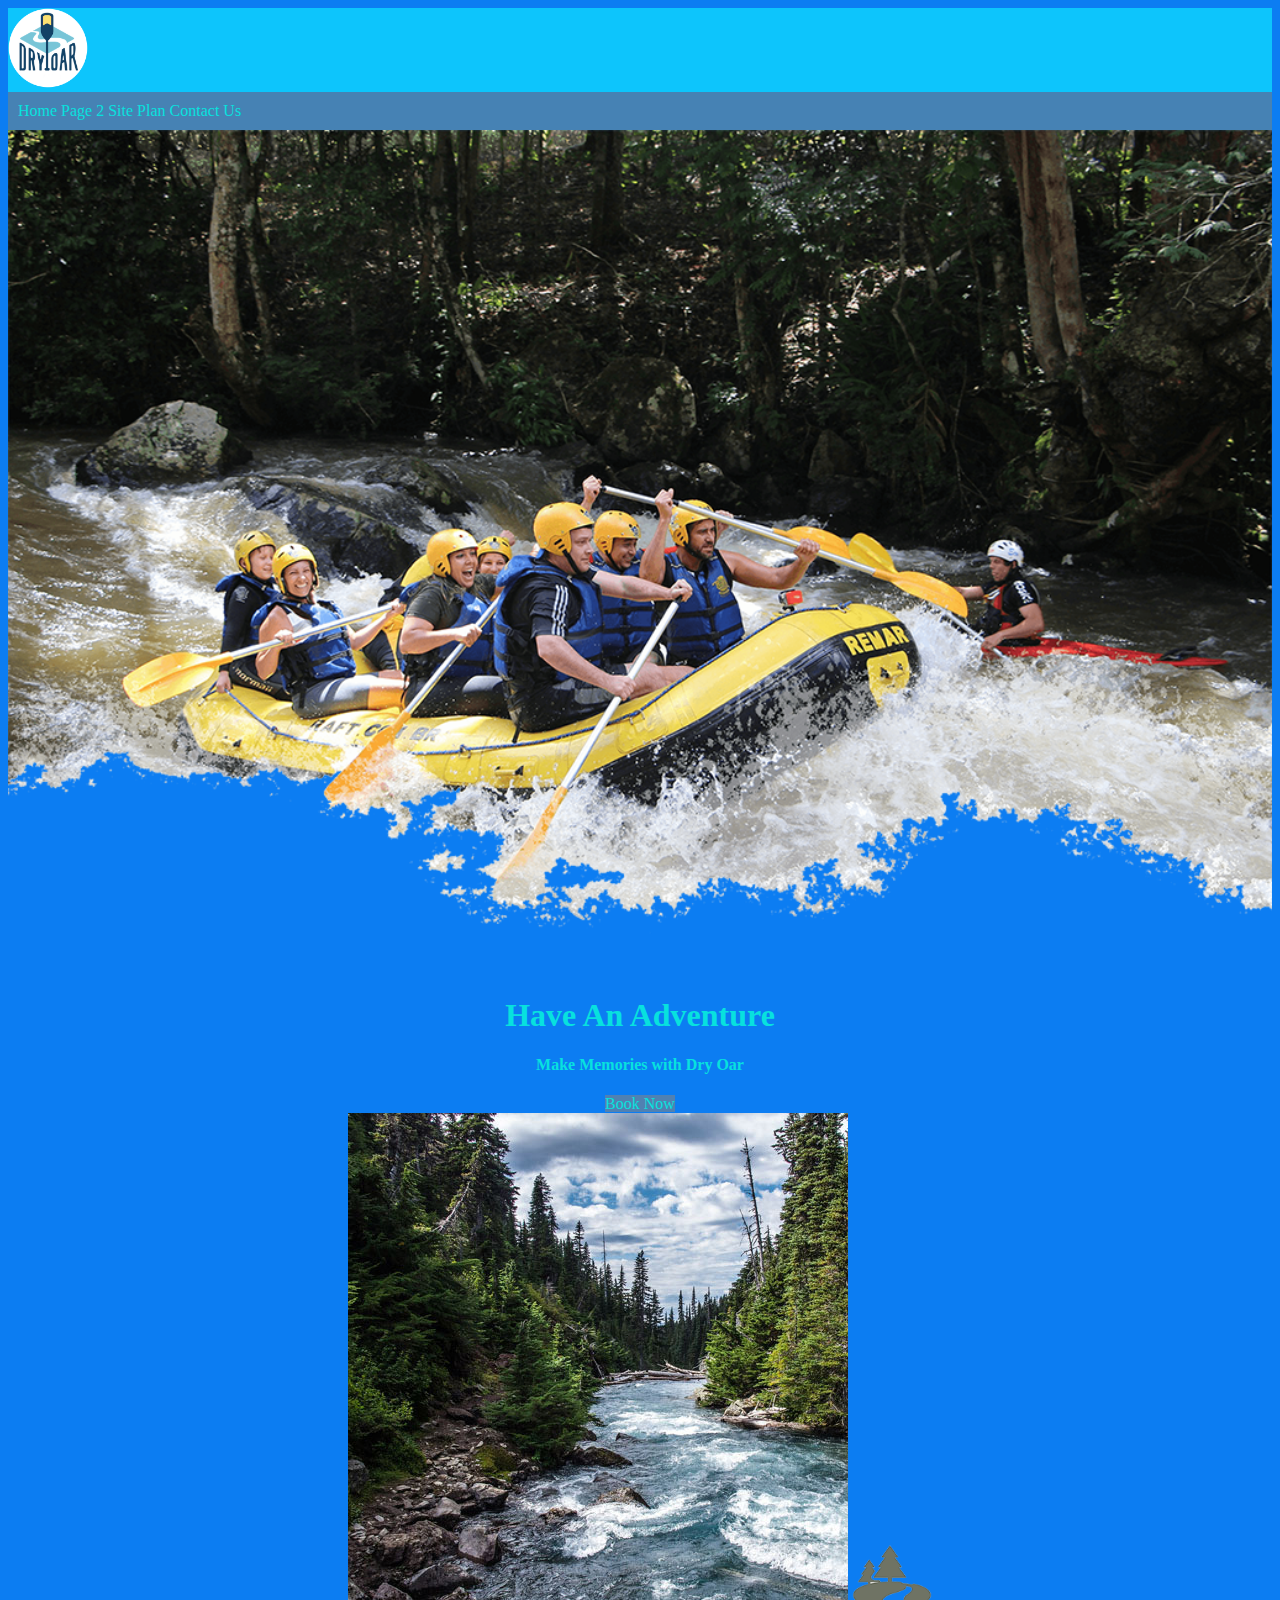
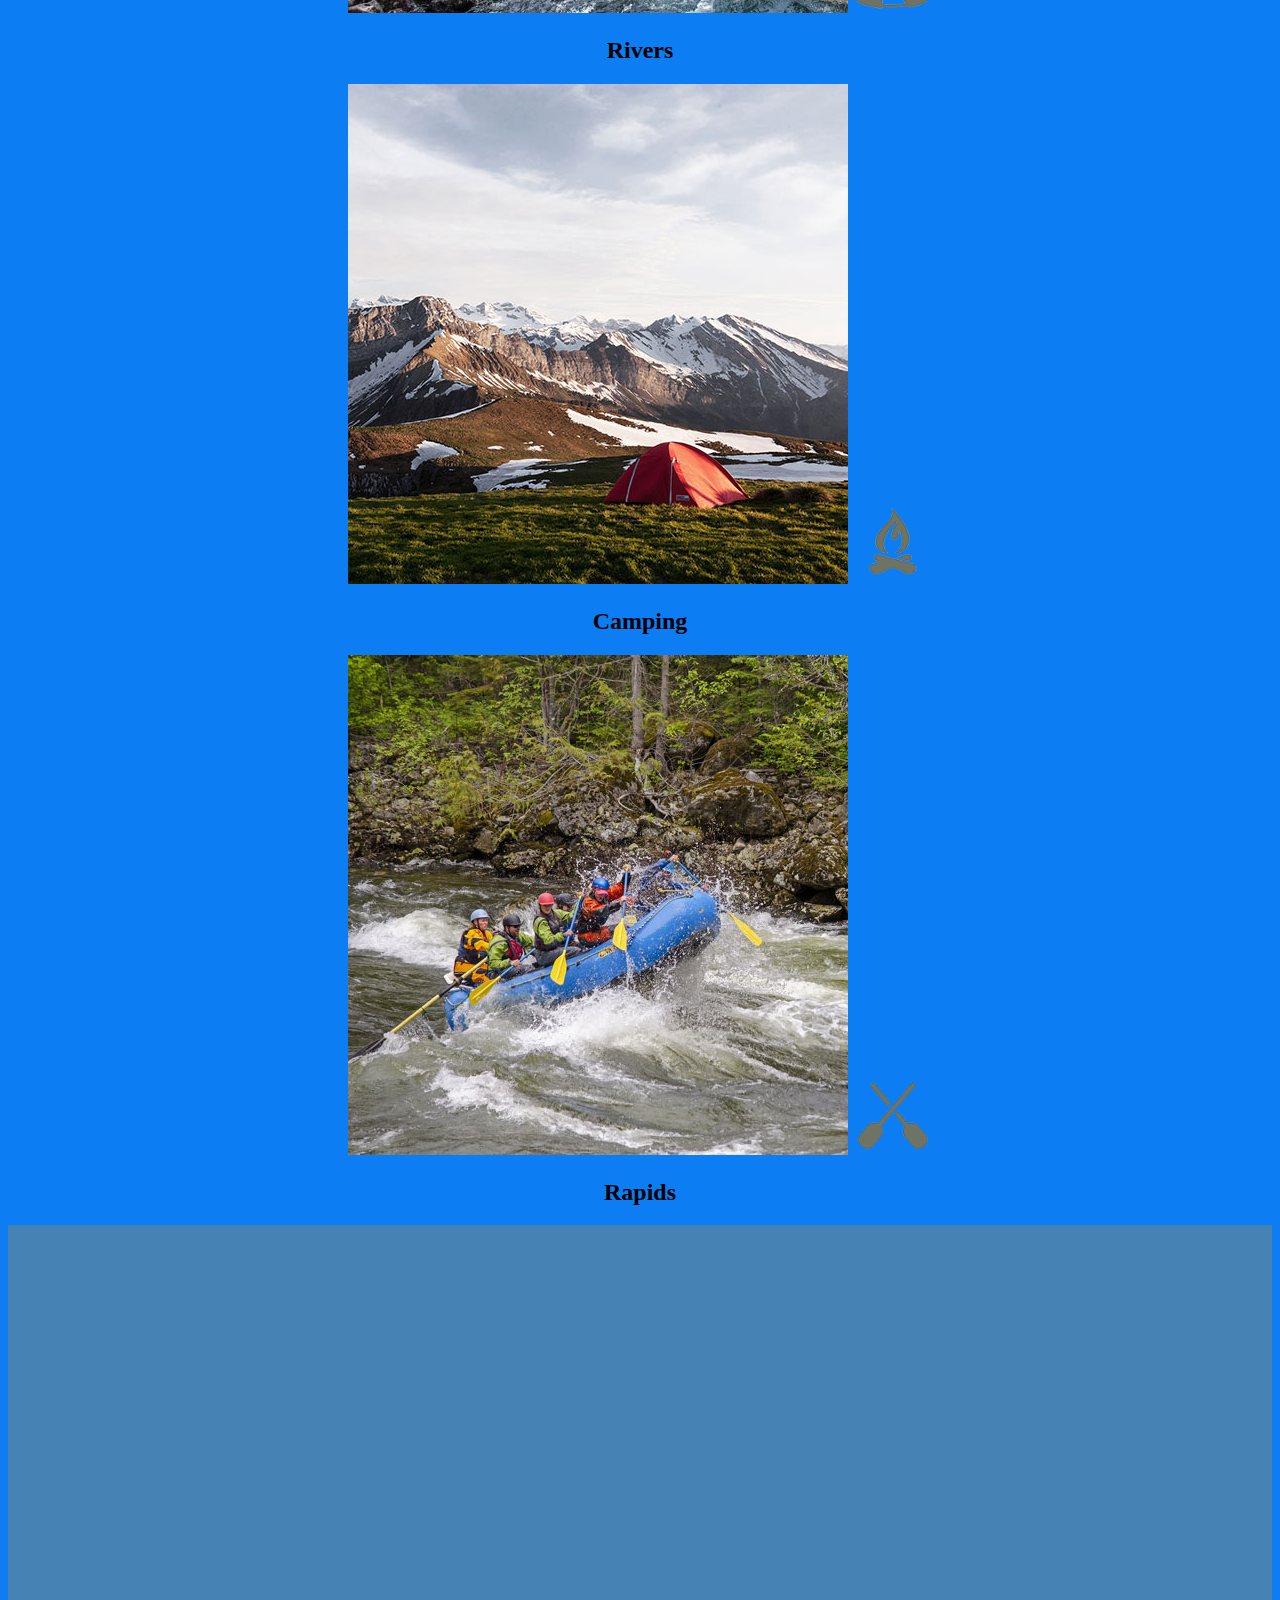
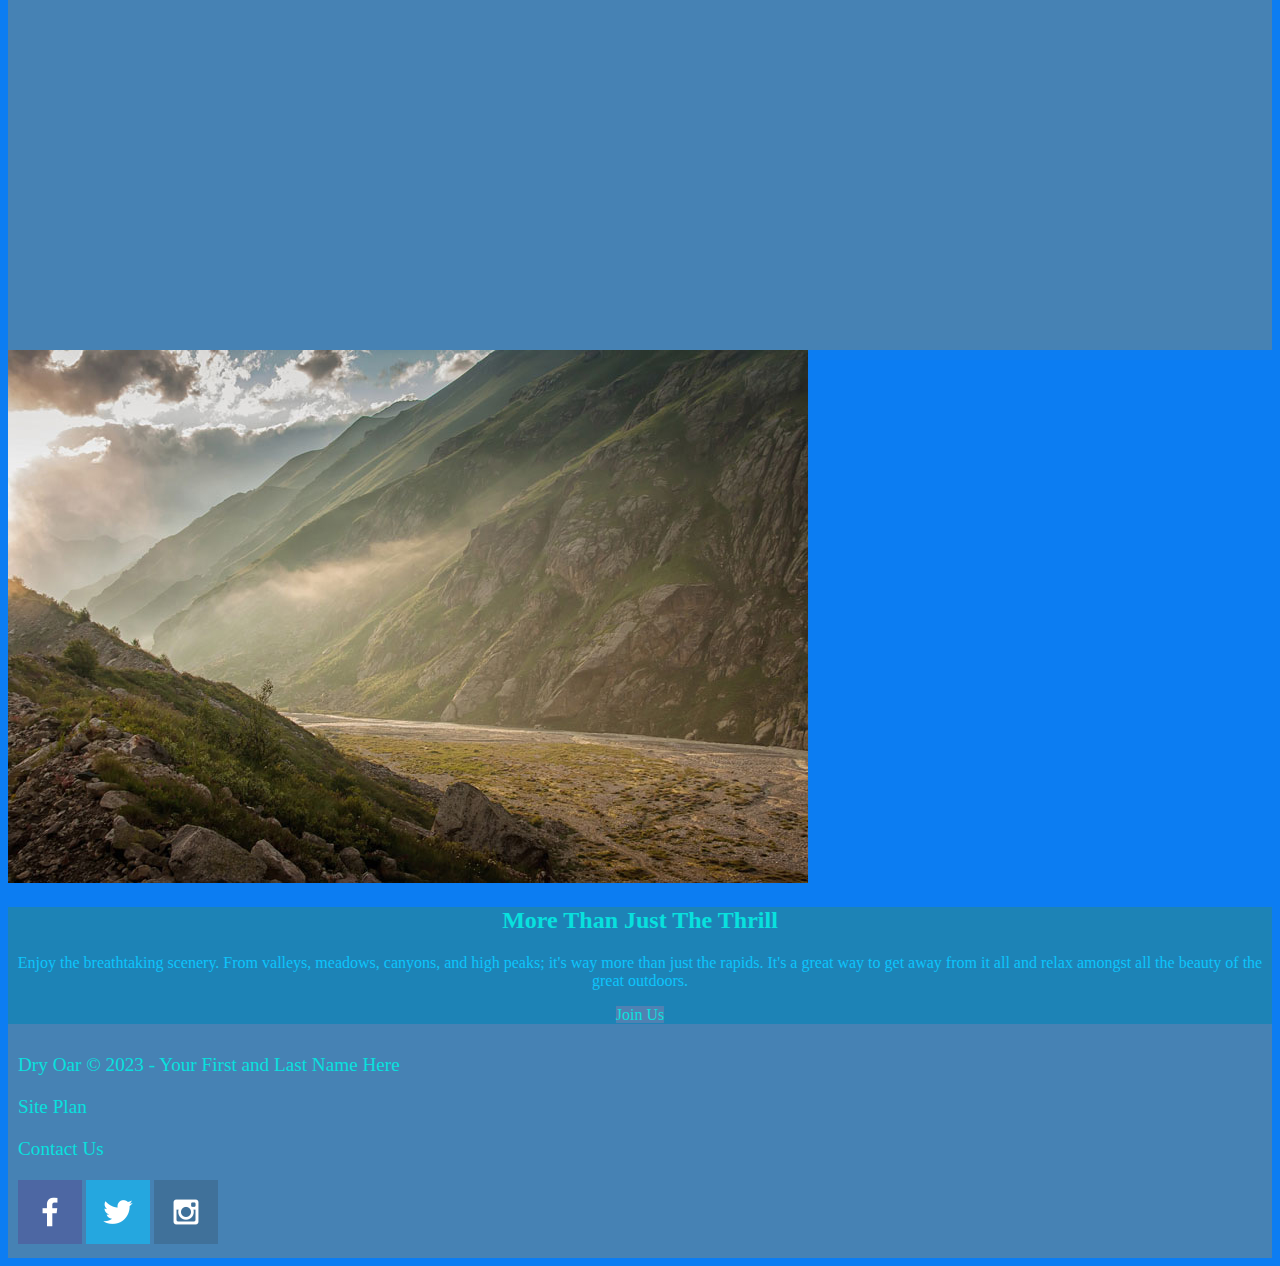
==== wwr/index.html @ 7f78e678 "push" ====
<!DOCTYPE html>
<html lang="en">
<head>
    <meta charset="UTF-8">
    <meta name="viewport" content="width=device-width, initial-scale=1.0">
    <link rel="stylesheet" href="styles/style.css">
    <title>Idaho Whitewater Rafting | Home</title>
</head>
<body>
 <div id="content">
    <header>
        <a id="logo_link" href="index.html">
            <img class="logo" src="images/logo.png" alt="Dry Oar Logo">
        </a>
        <nav>
            <a href="index.html">Home</a>
            <a href="#">Page 2</a>
            <a href="site-plan-rafting.html">Site Plan</a>
            <a href="contactus.html">Contact Us</a>
        </nav>
    </header>
     <div id = "hero">
         <div id = "hero-box">
             <img id="hero-img" src="images/hero.png" alt="People enjoying rafting">

        </div>
         <section id ="hero-msg">
            <h1 class="home-title">Have An Adventure</h1>
            <h4>Make Memories with Dry Oar</h4>
            <div class="button-box">
             <a class ="book" href="contactus.html">Book Now</a>
            </div>
         </section>
    </div>

    <main class="home-grid">
        <section class="rivers-card">
            <img class="card-img" src="images/rivers.jpg" alt="river in forest">
            <img class="icon" src="images/river_icon.png" alt="river icon">
            <h2>Rivers</h2>
        </section>
        <section class="camping-card">
            <img class="card-img" src="images/camping.jpg" alt="tent in mountains">
            <img class="icon" src="images/fire_icon.png" alt="fire icon">
            <h2>Camping</h2>
        </section>
        <section class="rapids-card">
            <img class="card-img" src="images/rapids.jpg" alt="rafting boat">
            <img class="icon" src="images/oars.png" alt="oars icon">
            <h2>Rapids</h2>
        </section>
        <div id="background"></div>
        <img class="mountains" src="images/mountains.jpg" alt="Misty mountains">
        <section class="msg">
            <h2>More Than Just The Thrill</h2>
            <p>Enjoy the breathtaking scenery. From valleys, meadows, canyons, and high peaks; it's way more than just the rapids. It's a great way to get away from it all and relax amongst all the beauty of the great outdoors. </p>
            <a class='join' href="rivers.html">Join Us</a>
        </section>
    </main>

    <footer>
        <p>Dry Oar &copy; 2023 - Your First and Last Name Here</p>
        <p><a href="site-plan-rafting.html">Site Plan</a></p>
        <p><a href="contactus.html">Contact Us</a></p>
        <div class="social">
            <a href="https://facebook.com" target=""_blank>
                <img src="images/facebook.png" alt="fb icon">
            </a>
            <a href="https://twitter.com">
                <img src="images/twitter.png" alt="twitter icon">
            </a>
            <a href="https://instagram.com">
                <img src="images/instagram.png" alt="instagram icon">
            </a>
        </div>
    </footer>
  </div>
</body>

</html>
---- wwr/styles/style.css ----
nav, footer{
    background-color: steelblue;
    color: white;
    padding: 10px;
}

footer p {
    font-size: 1.2em;
    margin: 20px auto;
    background-color: steelblue;
}
footer{
    color: #08e1de;
}
footer a{
    color: #08e1de;
}
footer a:hover{
    color: #08e1de;
}
footer a{
    text-decoration: none;
}
footer p a:hover{
    text-decoration: underline;
}

a:hover {
    background-color: white;
    color: steelblue;
}

#content{
    max-width: 1600px;
    margin: 0 auto;
}

nav a{
text-align: center;
color: #08e1de;
}

#hero-msg h1, #hero-msg h4{
    text-align: center;
}
#hero-img{
    width:100%
}
.button-box{
    text-align: center;
}

main section{
    text-align: center;
}
#background{
    height:725px;
    background-color: steelblue;
}


body{
    background-color: #0C7DF2;
}

header{
    background-color: #0DC5FC;
}
nav a:hover{
    background-color: #0DC5FC;
    color: #08e1de;
}
.book, .join{
    background-color: #5081b2;
    color: #08e1de;
    text-decoration: none;
}
.book:hover, .join:hover{
    background-color: #0DC5FC;
    color: #08e1de;
}
.msg{
    background-color: #1d83b6;
}
.home-title{
    color: #08e1de;
}
h4{
    color: #08e1de;
}
.msg h2{
    color: #08e1de;
}
.msg p{
    color: #0DC5FC;
}
.logo{
    width: 80px;
}
.icon{
    width: 80px;
}
nav a {
    text-decoration: none;
}
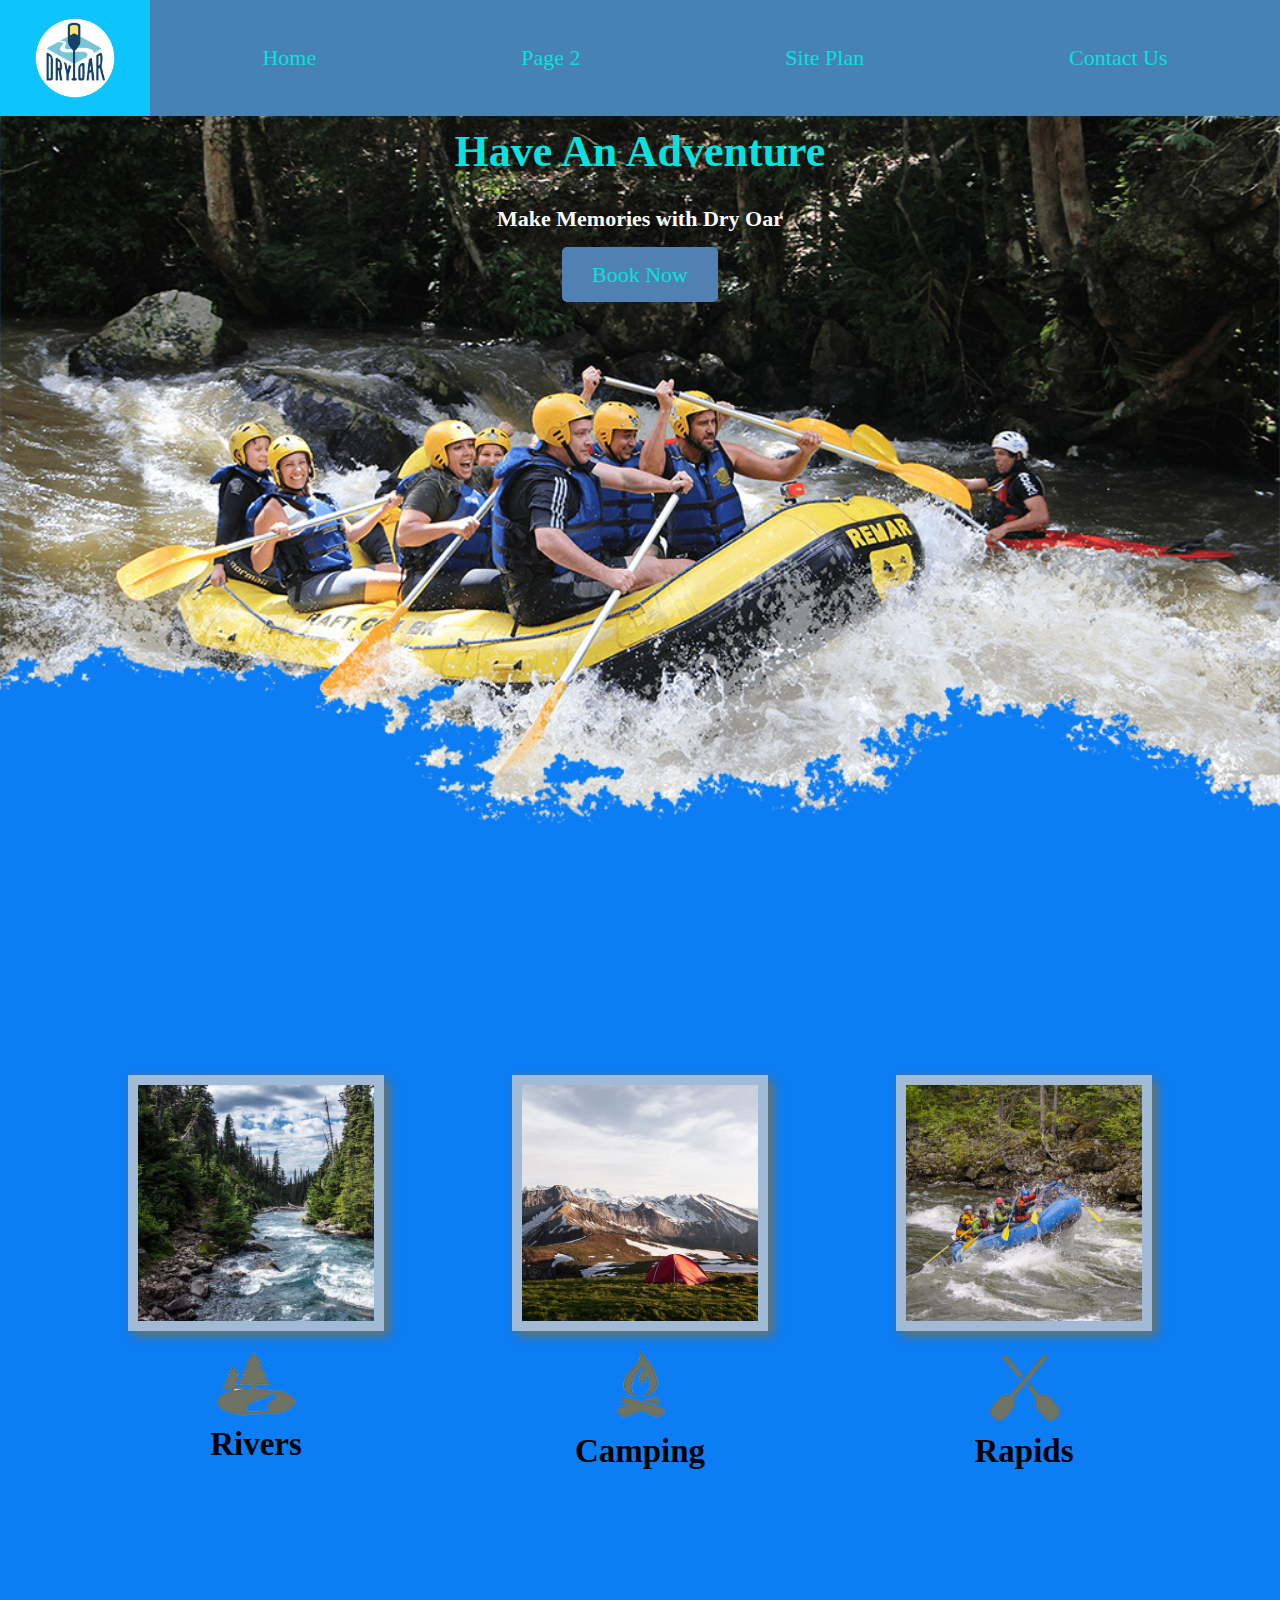
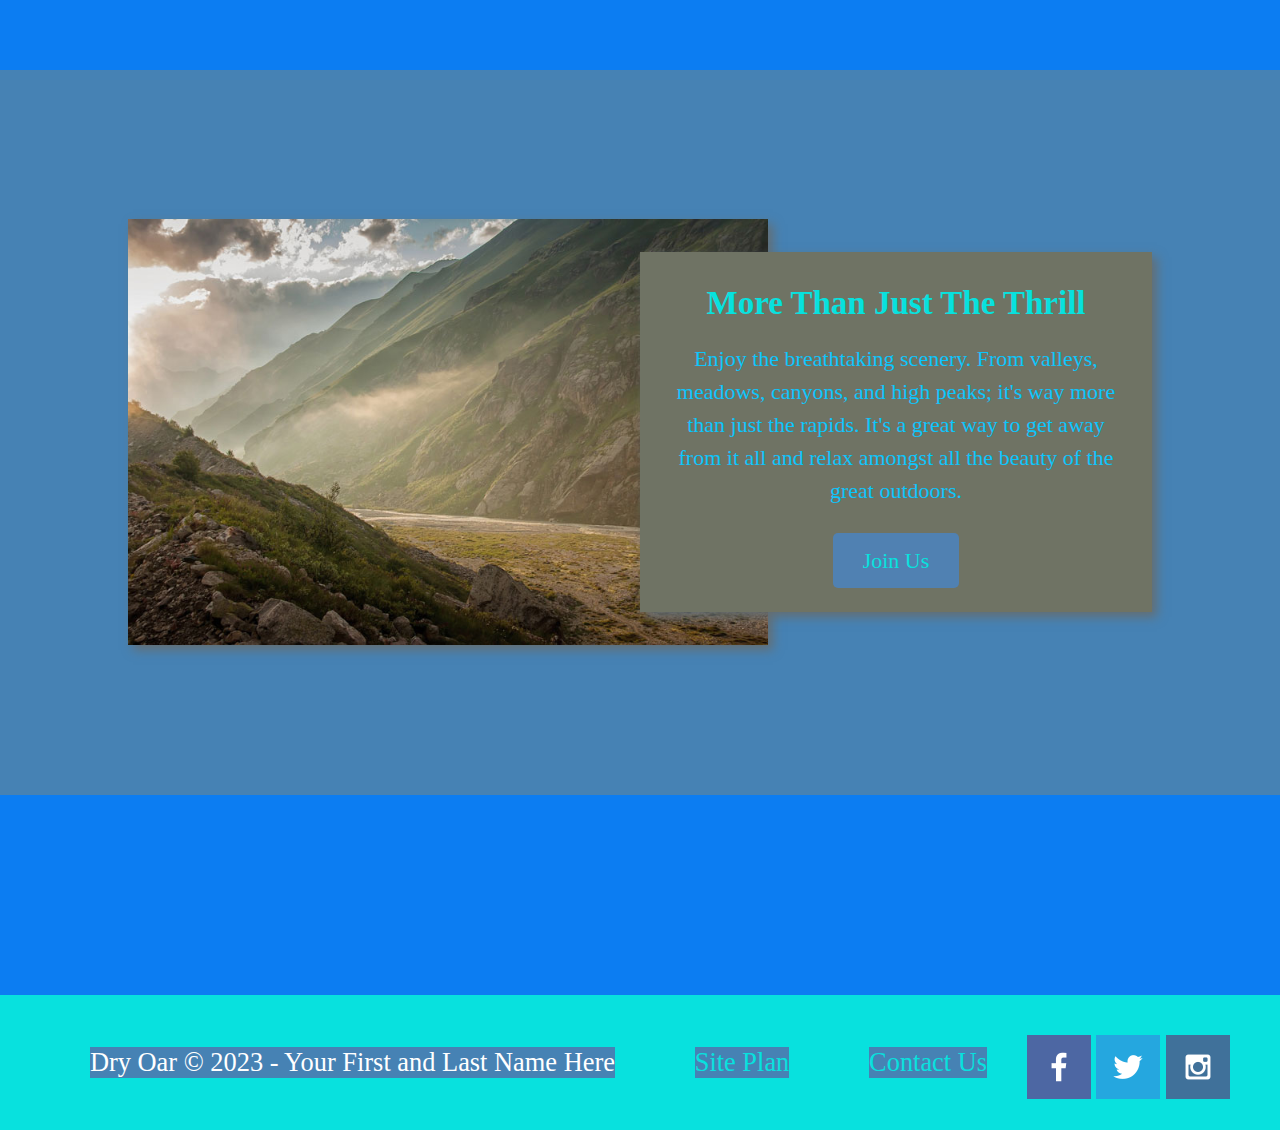
==== commit f8c78688: "push" ====
--- a/wwr/index.html
+++ b/wwr/index.html
@@ -28,7 +28,7 @@
             <h1 class="home-title">Have An Adventure</h1>
             <h4>Make Memories with Dry Oar</h4>
             <div class="button-box">
-             <a class ="book" href="contactus.html">Book Now</a>
+             <a class ="book" href="rates.html">Book Now</a>
             </div>
          </section>
     </div>
@@ -63,7 +63,7 @@
         <p><a href="site-plan-rafting.html">Site Plan</a></p>
         <p><a href="contactus.html">Contact Us</a></p>
         <div class="social">
-            <a href="https://facebook.com" target=""_blank>
+            <a href="https://facebook.com" target="_blank">
                 <img src="images/facebook.png" alt="fb icon">
             </a>
             <a href="https://twitter.com">
--- a/wwr/styles/style.css
+++ b/wwr/styles/style.css
@@ -1,3 +1,4 @@
+
 nav, footer{
     background-color: steelblue;
     color: white;
@@ -10,7 +11,12 @@
     background-color: steelblue;
 }
 footer{
-    color: #08e1de;
+    background-color: #08e1de;
+    padding: 25px 50px;
+    margin-top: 200px;
+    display: flex;
+    justify-content: space-around;
+    align-items: center;
 }
 footer a{
     color: #08e1de;
@@ -23,6 +29,9 @@
 }
 footer p a:hover{
     text-decoration: underline;
+}
+footer .social img {
+    padding-top: 15px;
 }
 
 a:hover {
@@ -38,42 +47,87 @@
 nav a{
 text-align: center;
 color: #08e1de;
-}
-
+text-decoration: none;
+padding: 35px;
+}
+#hero{
+display: grid;
+grid-template-columns: 1fr 3fr 1fr;
+margin-top: -100px;
+}
 #hero-msg h1, #hero-msg h4{
     text-align: center;
 }
 #hero-img{
     width:100%
 }
+#hero-box {
+    grid-column: 1/4;
+    grid-row: 1/3;
+    z-index: -1;
+}
+#hero-msg h4 {
+    color: white;
+}
+#hero-msg {
+    grid-column: 2/3;
+    grid-row: 1/2;
+    margin-top: 100px;
+}
+#logo_link{
+    padding-top: 5px;
+    justify-self: center;
+    align-self: center;
+}
 .button-box{
     text-align: center;
 }
 
 main section{
     text-align: center;
+}
+main section img{
+    box-sizing: border-box;
 }
 #background{
     height:725px;
     background-color: steelblue;
+    grid-column: 1/11;
+    grid-row: 4/9;
 }
 
 
 body{
     background-color: #0C7DF2;
+    font-family: 'raleway','mooli';
+    font-size: 22px;
+    margin:0;
+    padding:0;
 }
 
 header{
     background-color: #0DC5FC;
+    display: grid;
+    grid-template-columns: 150px auto;
 }
 nav a:hover{
     background-color: #0DC5FC;
     color: #08e1de;
 }
+nav a {
+    text-decoration: none;
+}
+nav {
+    display: flex;
+    justify-content: space-around;
+}
 .book, .join{
     background-color: #5081b2;
     color: #08e1de;
     text-decoration: none;
+    padding:15px 30px;
+    margin-top: 50px;
+    border-radius: 5px;
 }
 .book:hover, .join:hover{
     background-color: #0DC5FC;
@@ -84,22 +138,120 @@
 }
 .home-title{
     color: #08e1de;
+    font-family: 'Raleway', 'mooli';
+    font-size: 2em;
+    margin-top: 10px;
+}
+.home-grid{
+    display: grid;
+    grid-template-columns: 1fr 1fr 1fr 1fr 1fr 1fr 1fr 1fr 1fr 1fr;
+}
+.rivers-card{
+    width: 100%;
+    grid-column: 2/4;
+    grid-row: 2/3;
+}
+.camping-card{
+    width: 100%;
+    grid-column: 5/7;
+    grid-row: 2/3;
+}
+.rapids-card{
+    width: 100%;
+    grid-column: 8/10;
+    grid-row: 2/3;
+}
+.mountains{
+    width: 100%;
+    grid-column: 2/7;
+    grid-row: 5/8;
+    box-shadow: 5px 5px 10px #646e73;
+}
+h2{
+    margin:0;
 }
 h4{
     color: #08e1de;
+}
+
+.msg {
+    background-color: #6f7364;
+    line-height: 1.5em;
+    padding: 35px;
+    grid-column: 6/10;
+    grid-row: 6/7;
+    box-shadow: 5px 5px 10px #646e73;
 }
 .msg h2{
     color: #08e1de;
 }
 .msg p{
     color: #0DC5FC;
+    padding-bottom: 15px;
 }
 .logo{
     width: 80px;
 }
 .icon{
     width: 80px;
-}
-nav a {
-    text-decoration: none;
+    padding-top: 10px;
+}
+
+.rivers-card, .camping-card, .rapids-card{
+    margin: 200px 0;
+}
+.card-img{
+    border: 10px solid #a1bad6;
+    transition: transform .5s;
+    box-shadow: 5px 5px 10px #6f7364;
+}
+.card-img, .mountains {
+    width: 100%;
+}
+.card-img:hover {
+    opacity: .6;
+    transform: scale(1.1);
+}
+
+
+@media screen and (max-width: 900px) {
+    #hero, .home-grid {
+        display: block;
+        height: auto;
+    }
+    nav, footer {
+        flex-direction: column;
+    }
+    nav a {
+        display: block;
+        padding: 15px;
+    }
+    #hero {
+        margin-top: 0;
+    }
+    #hero-msg {
+        margin-top: 0;
+    }
+    #hero-msg h4 {
+        display: none;
+    }
+    .home-title {
+        font-size: 25px;
+        color: #6f7364;
+    }
+    .rivers-card, .camping-card, .rapids-card { 
+        margin: 50px auto;
+        width: 60%;
+    }
+    #background {
+        display: none;
+    }
+    .mountains, .msg {
+        width: 80%;
+        display: block;
+        margin: 0 auto;
+    }
+    footer {
+        margin-top: 25px;
+    }
 }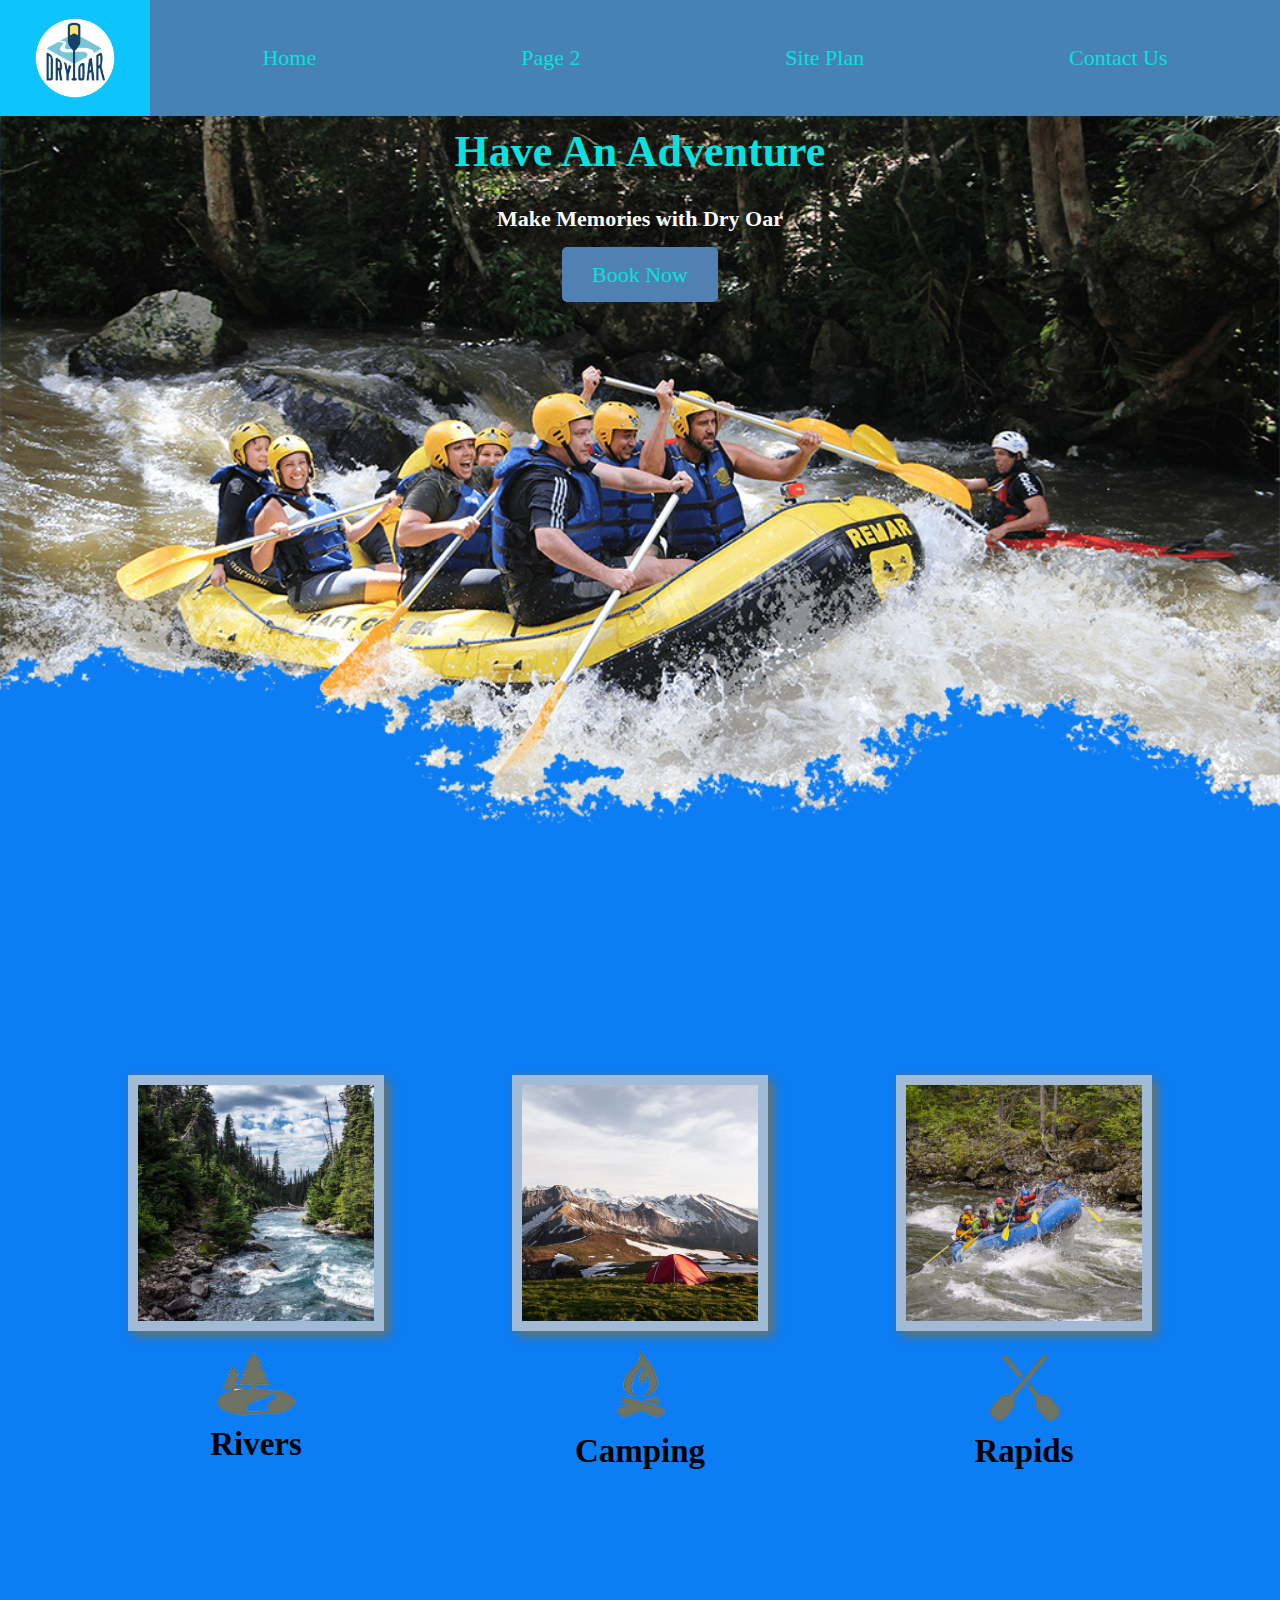
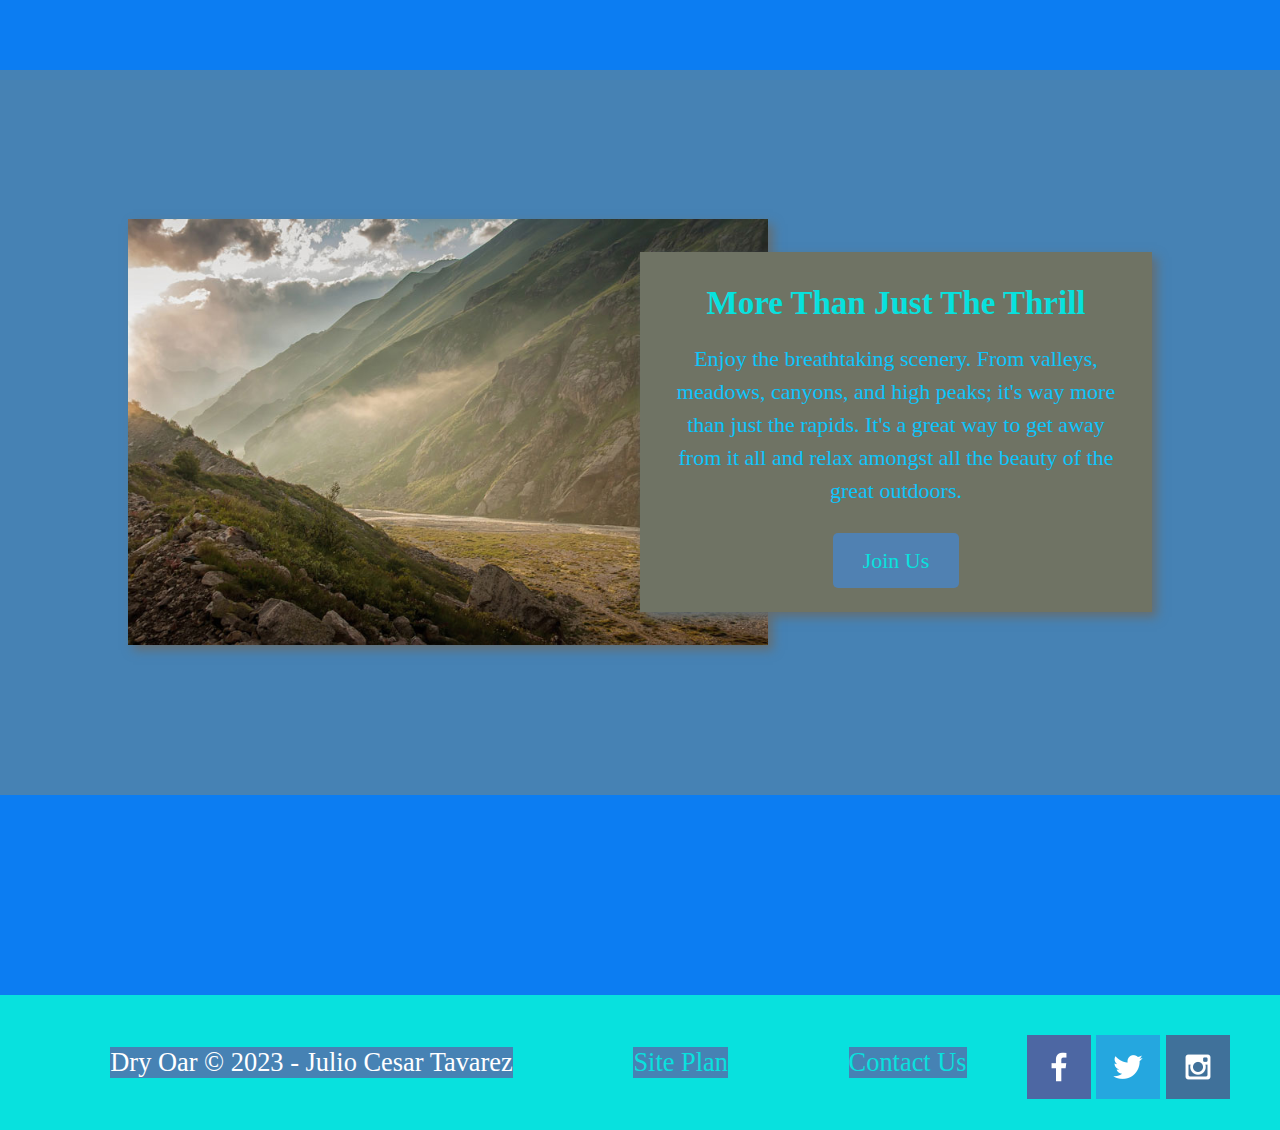
==== commit 19a5f396: "push" ====
--- a/wwr/index.html
+++ b/wwr/index.html
@@ -59,7 +59,7 @@
     </main>
 
     <footer>
-        <p>Dry Oar &copy; 2023 - Your First and Last Name Here</p>
+        <p>Dry Oar &copy; 2023 - Julio Cesar Tavarez</p>
         <p><a href="site-plan-rafting.html">Site Plan</a></p>
         <p><a href="contactus.html">Contact Us</a></p>
         <div class="social">
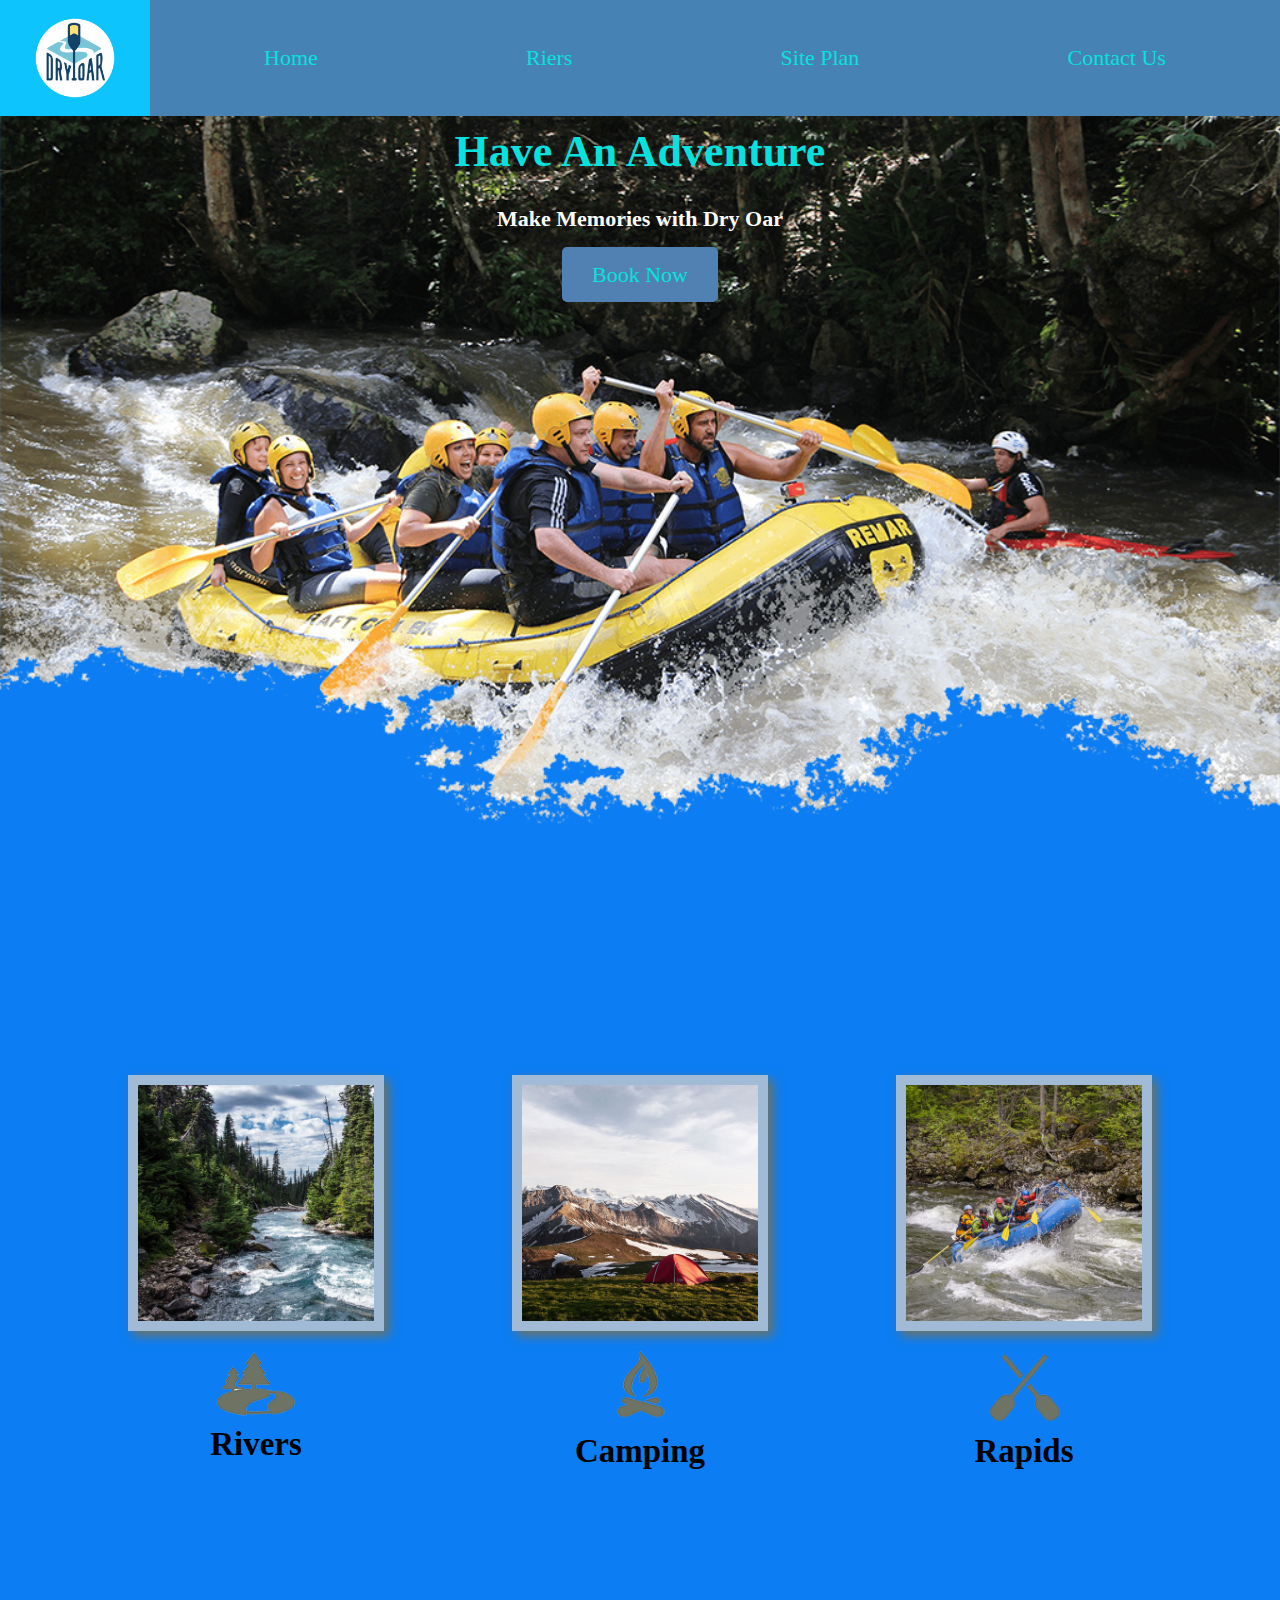
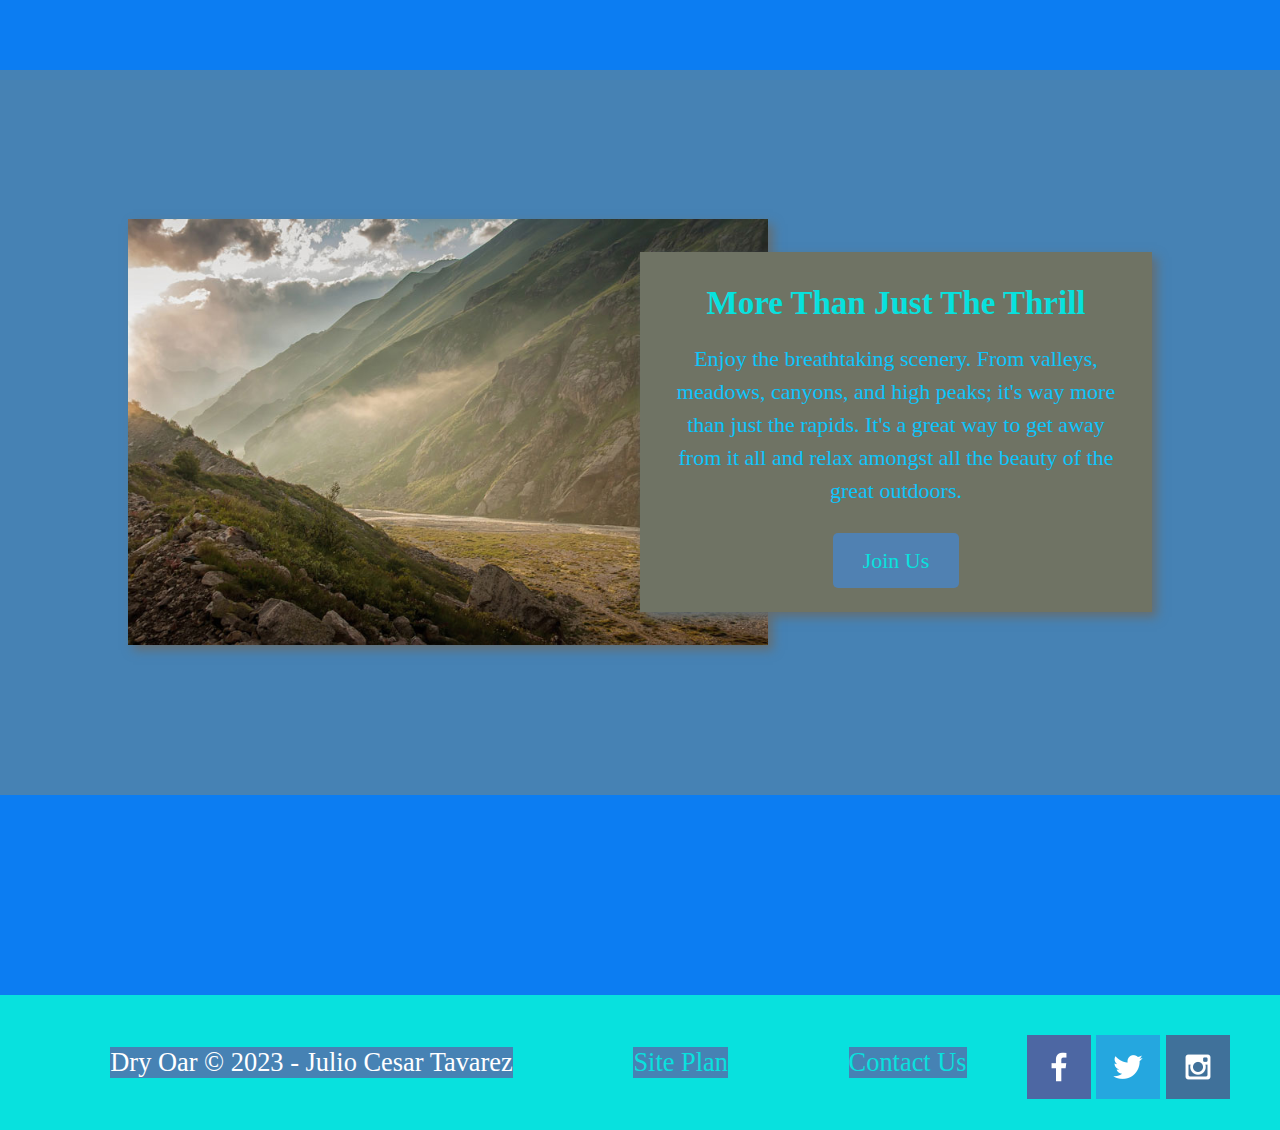
==== commit c9a7233a: "rivers link" ====
--- a/wwr/index.html
+++ b/wwr/index.html
@@ -14,7 +14,7 @@
         </a>
         <nav>
             <a href="index.html">Home</a>
-            <a href="#">Page 2</a>
+            <a href="wite-water-rafting-page-2.html">Riers</a>
             <a href="site-plan-rafting.html">Site Plan</a>
             <a href="contactus.html">Contact Us</a>
         </nav>
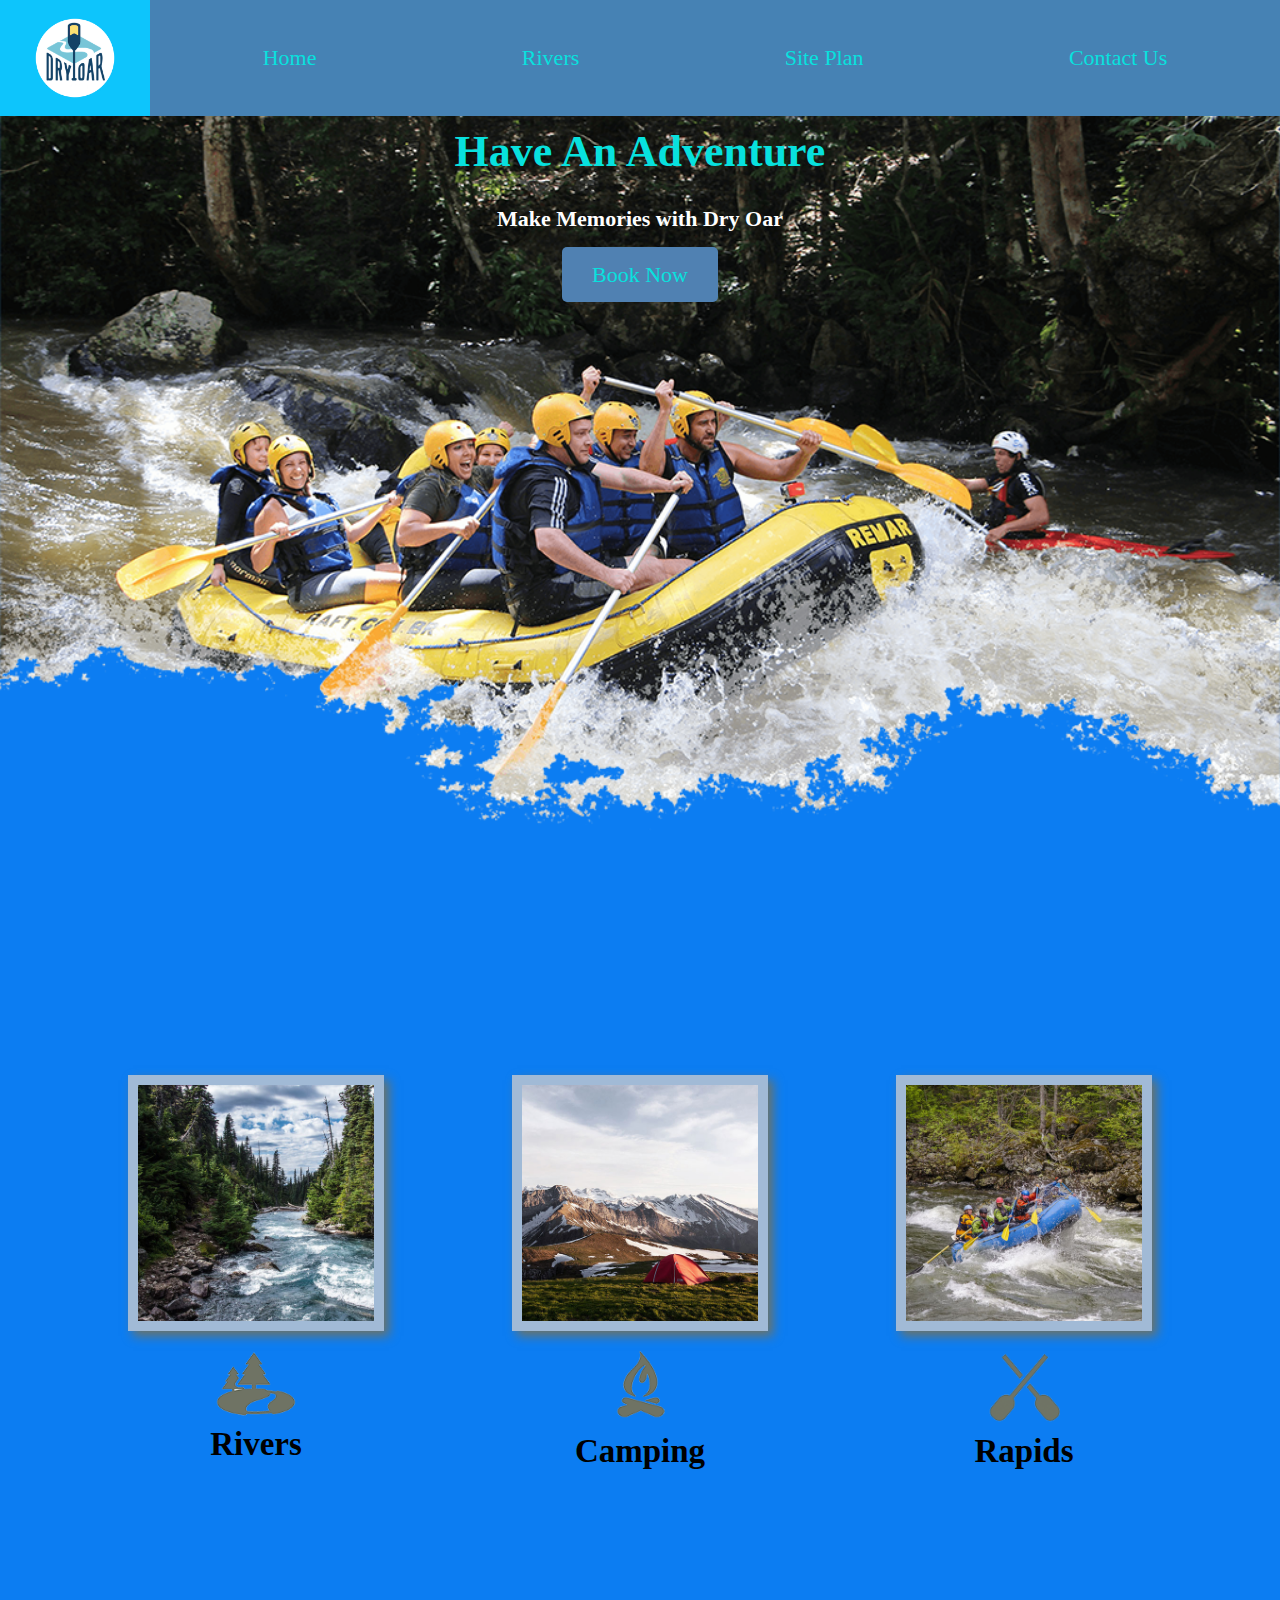
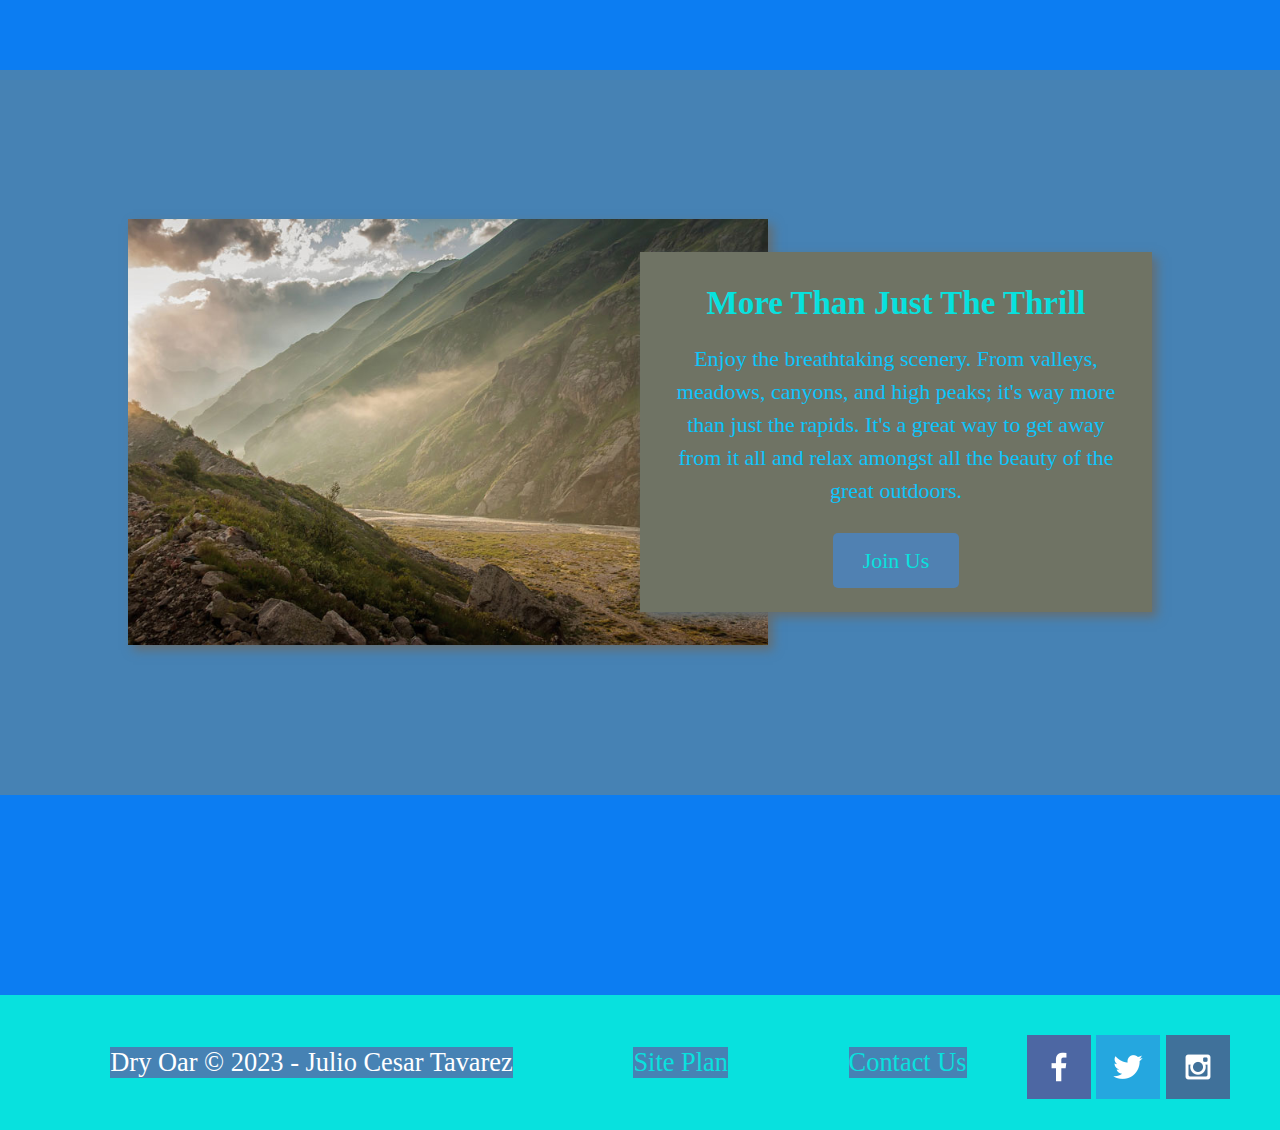
==== commit 74021eb9: "Creation of Form" ====
--- a/wwr/index.html
+++ b/wwr/index.html
@@ -14,7 +14,7 @@
         </a>
         <nav>
             <a href="index.html">Home</a>
-            <a href="wite-water-rafting-page-2.html">Riers</a>
+            <a href="wite-water-rafting-page-2.html">Rivers</a>
             <a href="site-plan-rafting.html">Site Plan</a>
             <a href="contactus.html">Contact Us</a>
         </nav>
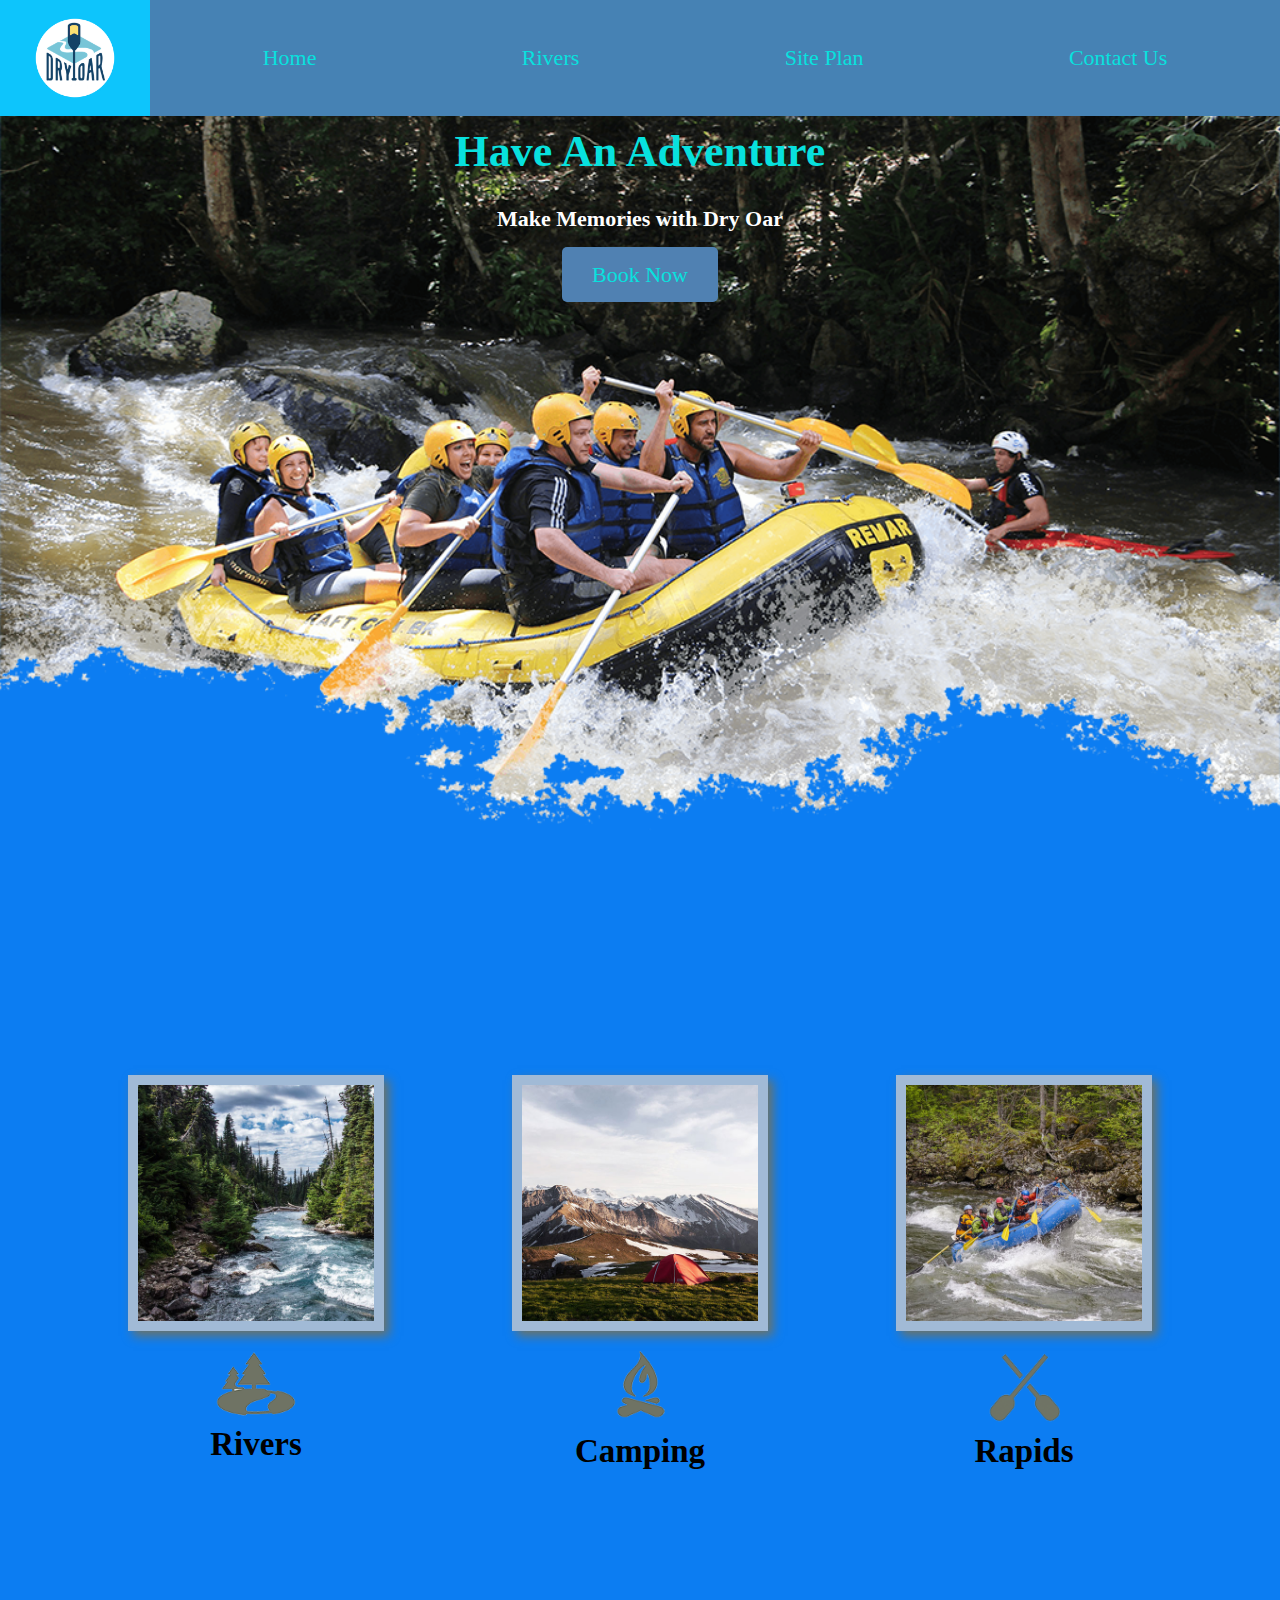
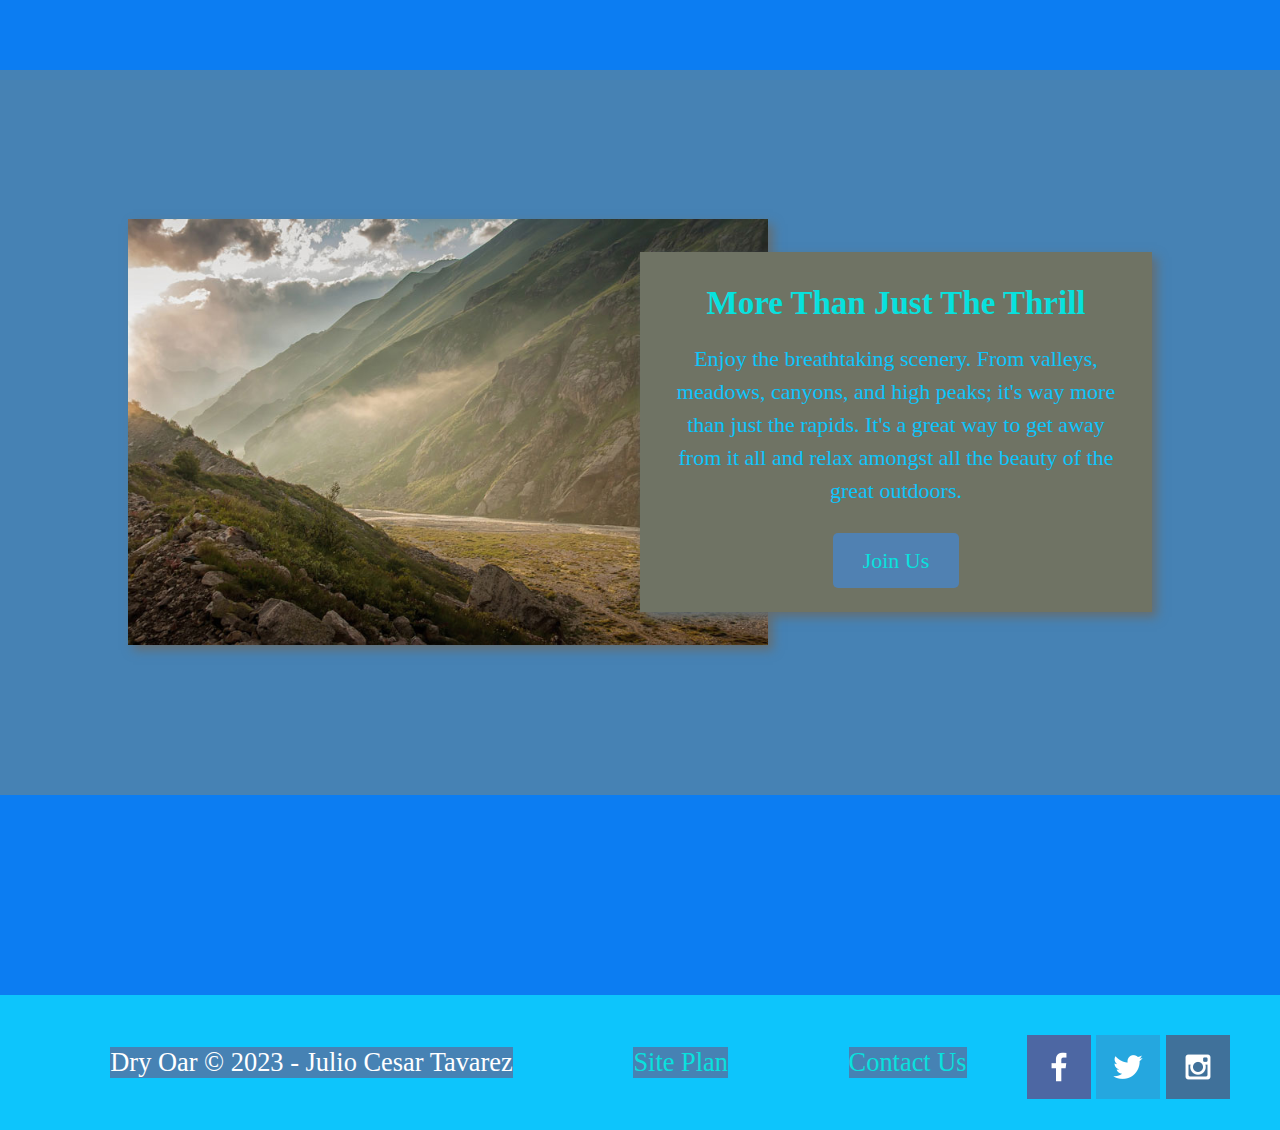
==== commit 534bed0d: "rivers page update" ====
--- a/wwr/index.html
+++ b/wwr/index.html
@@ -14,7 +14,7 @@
         </a>
         <nav>
             <a href="index.html">Home</a>
-            <a href="wite-water-rafting-page-2.html">Rivers</a>
+            <a href="rivers.html">Rivers</a>
             <a href="site-plan-rafting.html">Site Plan</a>
             <a href="contactus.html">Contact Us</a>
         </nav>
--- a/wwr/styles/style.css
+++ b/wwr/styles/style.css
@@ -11,7 +11,7 @@
     background-color: steelblue;
 }
 footer{
-    background-color: #08e1de;
+    background-color: #0DC5FC;
     padding: 25px 50px;
     margin-top: 200px;
     display: flex;
@@ -213,6 +213,54 @@
     transform: scale(1.1);
 }
 
+/* Rivers CSS */
+
+.river-card {
+    max-width: 1000px;
+    display: grid;
+    grid-template-columns: repeat(2, 1fr);
+    background-color: steelblue;
+    border-radius: 20px;
+    overflow: hidden;
+    margin: 0 auto;
+}
+.river-card:nth-of-type(1) {
+    margin-top: 2%;
+}
+.river-card:nth-of-type(2) {
+    margin-top: 2%;
+    margin-bottom: 2%;
+    background-color: #0DC5FC;
+}
+
+.river-card img {
+    width: 70%;
+    grid-column: 1/2;
+    grid-row: 1/4;
+    justify-self: center;
+    align-self: center;
+}
+
+.river-card h2 {
+    grid-column: 2/3;
+    grid-row: 1/2;
+}
+
+.river-info {
+    padding: 5%;
+    grid-column: 2/3;
+    grid-row: 2/3;
+}
+
+.river-button {
+    margin-bottom: 3%;
+    justify-self: center;
+    width: 50%;
+    grid-column: 2/3;
+    grid-row: 3/4;
+}
+
+/* Media Query */
 
 @media screen and (max-width: 900px) {
     #hero, .home-grid {
@@ -254,4 +302,12 @@
     footer {
         margin-top: 25px;
     }
+
+    /* Rivers Page */
+    .river-card {
+        display: block;
+    }
+    .river-card img {
+        padding-top: 3%;
+    }
 }